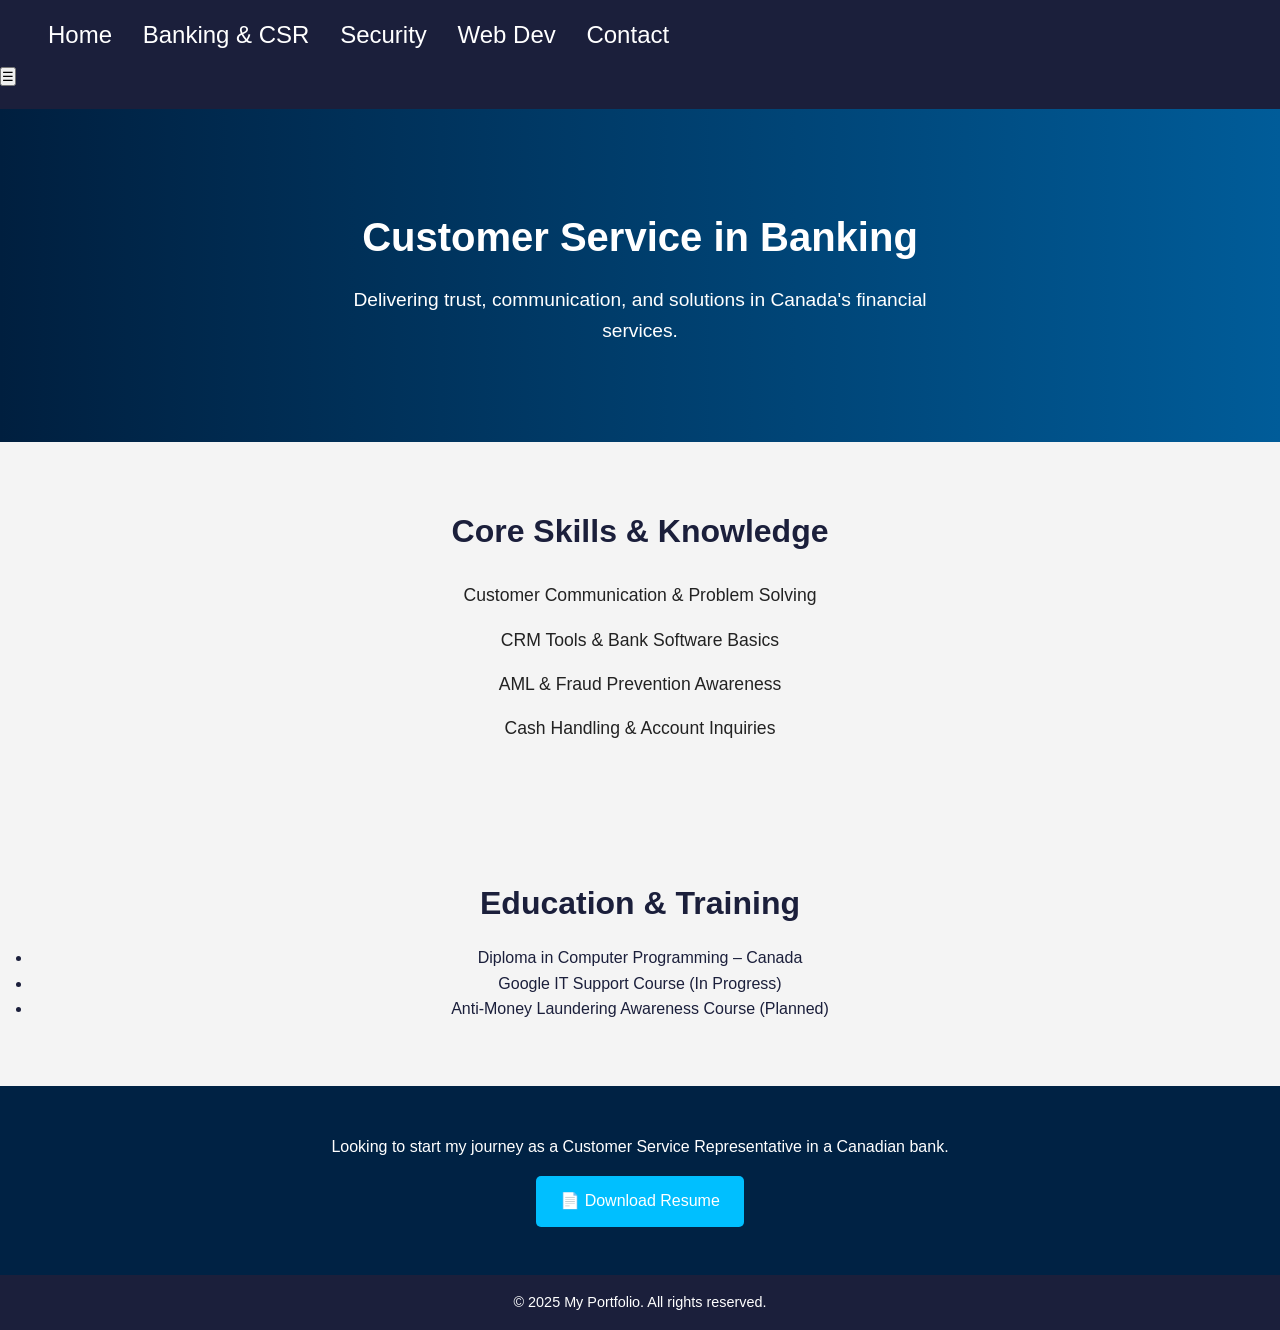
==== pages/banking.html @ bf2e639d "New updates _ Banking page updated" ====
<!DOCTYPE html>
<html lang="en">
<head>
  <meta charset="UTF-8" />
  <meta name="viewport" content="width=device-width, initial-scale=1.0" />
  <title>Banking CSR | My Portfolio</title>
  <link rel="stylesheet" href="../css/style.css" />
</head>
<body>

  <!-- Navbar -->
  <header class="header">
    <h1 class="logo"><a href="../index.html">
    <nav class="nav">
      <a href="../index.html">Home</a>
    <a href="banking.html" class="active">Banking & CSR</a>
    <a href="security.html">Security</a>
    <a href="webdev.html">Web Dev</a>
    <a href="#contact">Contact</a>
    </nav>
    <button id="navToggle">☰</button>
  </header>

  <!-- Hero Section -->
  <section class="hero banking-hero">
    <div class="hero-content">
      <h2>Customer Service in Banking</h2>
      <p>Delivering trust, communication, and solutions in Canada's financial services.</p>
    </div>
  </section>

  <!-- Skills Section -->
  <section class="content-section">
    <h3>Core Skills & Knowledge</h3>
    <ul class="skills-list">
      <li>Customer Communication & Problem Solving</li>
      <li>CRM Tools & Bank Software Basics</li>
      <li>AML & Fraud Prevention Awareness</li>
      <li>Cash Handling & Account Inquiries</li>
    </ul>
  </section>

  <!-- Education Section -->
  <section class="content-section">
    <h3>Education & Training</h3>
    <ul>
      <li>Diploma in Computer Programming – Canada</li>
      <li>Google IT Support Course (In Progress)</li>
      <li>Anti-Money Laundering Awareness Course (Planned)</li>
    </ul>
  </section>

  <!-- Call to Action -->
  <section class="cta">
    <p>Looking to start my journey as a Customer Service Representative in a Canadian bank.</p>
    <a href="Your_Resume.pdf" class="btn" download>📄 Download Resume</a>
  </section>

  <!-- Footer -->
  <footer class="footer">
    <p>© 2025 My Portfolio. All rights reserved.</p>
  </footer>

  <script src="../js/script.js"></script>
</body>
</html>
---- css/style.css ----
/* General Reset */
* {
    margin: 0;
    padding: 0;
    box-sizing: border-box;
  }
  
  body {
    font-family: 'Poppins', sans-serif;
    line-height: 1.6;
    background-color: #ffffff;
    color: #1b1f3b; /* dark navy */
  }
  
  /* Container */
  .container {
    width: 90%;
    max-width: 1100px;
    margin: auto;
    padding: 2rem 0;
  }
  
  /* Header */
  .header {
    background-color: #1b1f3b;
    color: white;
    padding: 1rem 0;
  }
  
  .header .container {
    display: flex;
    justify-content: space-between;
    align-items: center;
  }
  
  .logo {
    font-size: 1.5rem;
    font-weight: 600;
  }
  
  .nav a {
    color: white;
    margin-left: 1.5rem;
    text-decoration: none;
    font-weight: 500;
  }
  
  .nav a:hover {
    text-decoration: underline;
  }
  
  /* Hero Section */
  .hero {
    background-color: #e8f8f8;
    text-align: center;
    padding: 4rem 2rem;
  }
  
  .hero h2 {
    font-size: 2.5rem;
    margin-bottom: 1rem;
  }
  
  .hero-buttons {
    margin-top: 2rem;
  }
  
  .btn-primary,
  .btn-secondary {
    text-decoration: none;
    padding: 0.75rem 1.5rem;
    border-radius: 5px;
    margin: 0.5rem;
    display: inline-block;
    font-weight: 500;
  }
  
  .btn-primary {
    background-color: #ffc107; /* soft gold */
    color: #1b1f3b;
  }
  
  .btn-secondary {
    background-color: #1b1f3b;
    color: white;
  }
  
  .btn-primary:hover,
  .btn-secondary:hover {
    opacity: 0.9;
  }
  
  /* Services Section */
  .services {
    background-color: #f8f9fa;
    padding: 4rem 2rem;
    text-align: center;
  }
  
  .services h3 {
    font-size: 2rem;
    margin-bottom: 2rem;
  }
  
  .card-container {
    display: flex;
    flex-wrap: wrap;
    gap: 2rem;
    justify-content: center;
  }
  
  .card {
    background-color: white;
    border: 1px solid #ddd;
    border-radius: 10px;
    padding: 2rem;
    width: 300px;
    box-shadow: 0 4px 8px rgba(0,0,0,0.05);
  }
  
  .card h4 {
    font-size: 1.2rem;
    margin-bottom: 1rem;
  }
  
  .card-btn {
    display: inline-block;
    margin-top: 1rem;
    background-color: #00bcd4; /* cyan */
    color: white;
    padding: 0.5rem 1rem;
    text-decoration: none;
    border-radius: 5px;
  }
  
  .card-btn:hover {
    background-color: #0097a7;
  }
  
  /* Contact Section */
  .contact {
    background-color: #e8f8f8;
    padding: 4rem 2rem;
    text-align: center;
  }
  
  .contact a {
    color: #007b8f;
    text-decoration: none;
  }
  
  .contact a:hover {
    text-decoration: underline;
  }
  
  /* Footer */
  .footer {
    background-color: #1b1f3b;
    color: white;
    text-align: center;
    padding: 1rem 0;
    font-size: 0.9rem;
  }
  /* Responsive Nav */
.nav-toggle {
    display: none;
    font-size: 1.5rem;
    background: none;
    border: none;
    color: white;
    cursor: pointer;
  }
  
  @media (max-width: 768px) {
    .nav {
      display: none;
      flex-direction: column;
      background-color: #1b1f3b;
      padding: 1rem;
    }
  
    .nav a {
      margin: 0.5rem 0;
    }
  
    .nav.show {
      display: flex;
    }
  
    .nav-toggle {
      display: block;
    }
  }
  
  /* Dark Mode */
  body.dark-mode {
    background-color: #1b1f3b;
    color: white;
  }
  
  body.dark-mode .header,
  body.dark-mode .footer {
    background-color: #121530;
  }
  
  body.dark-mode .hero,
  body.dark-mode .contact {
    background-color: #1e223d;
    color: white;
  }
  
  body.dark-mode .card {
    background-color: #2a2e4a;
    color: white;
  }
  
  .dark-toggle {
    position: fixed;
    bottom: 20px;
    left: 20px;
    padding: 10px;
    background: #ffc107;
    border: none;
    border-radius: 50%;
    cursor: pointer;
    z-index: 1000;
  }
  
  /* Scroll to top */
  .scroll-top {
    position: fixed;
    bottom: 20px;
    right: 20px;
    padding: 10px;
    background: #00bcd4;
    border: none;
    border-radius: 100%;
    color: white;
    font-size: 1.2rem;
    cursor: pointer;
    display: none;
    z-index: 1000;
  }
  

  /* ----------------------------------------------
   Banking Page Hero Section
---------------------------------------------- */
.banking-hero {
    background: linear-gradient(to right, #001f3f, #005c99); /* Bank-style blue theme */
    color: white;
    padding: 6rem 2rem;
    text-align: center;
  }
  
  .banking-hero .hero-content h2 {
    font-size: 2.5rem;
    margin-bottom: 1rem;
  }
  
  .banking-hero .hero-content p {
    font-size: 1.2rem;
    max-width: 600px;
    margin: 0 auto;
  }
  
  /* ----------------------------------------------
     Content Sections (Skills & Education)
  ---------------------------------------------- */
  .content-section {
    padding: 4rem 2rem;
    background-color: #f4f4f4;
    text-align: center;
  }
  
  .content-section h3 {
    font-size: 2rem;
    margin-bottom: 1rem;
  }
  
  .skills-list {
    list-style: none;
    padding: 0;
  }
  
  .skills-list li {
    padding: 0.5rem;
    font-size: 1.1rem;
    color: #222;
  }
  
  /* ----------------------------------------------
     Call to Action (Resume)
  ---------------------------------------------- */
  .cta {
    padding: 3rem 2rem;
    background-color: #002244;
    color: white;
    text-align: center;
  }
  
  .cta .btn {
    margin-top: 1rem;
    display: inline-block;
    background-color: #00bfff;
    color: white;
    padding: 0.8rem 1.5rem;
    border-radius: 5px;
    text-decoration: none;
    transition: background-color 0.3s ease;
  }
  
  .cta .btn:hover {
    background-color: #009acd;
  }
  
  /* ----------------------------------------------
     Responsive Adjustments
  ---------------------------------------------- */
  @media (max-width: 768px) {
    .banking-hero .hero-content h2 {
      font-size: 2rem;
    }
  
    .banking-hero .hero-content p {
      font-size: 1rem;
    }
  }
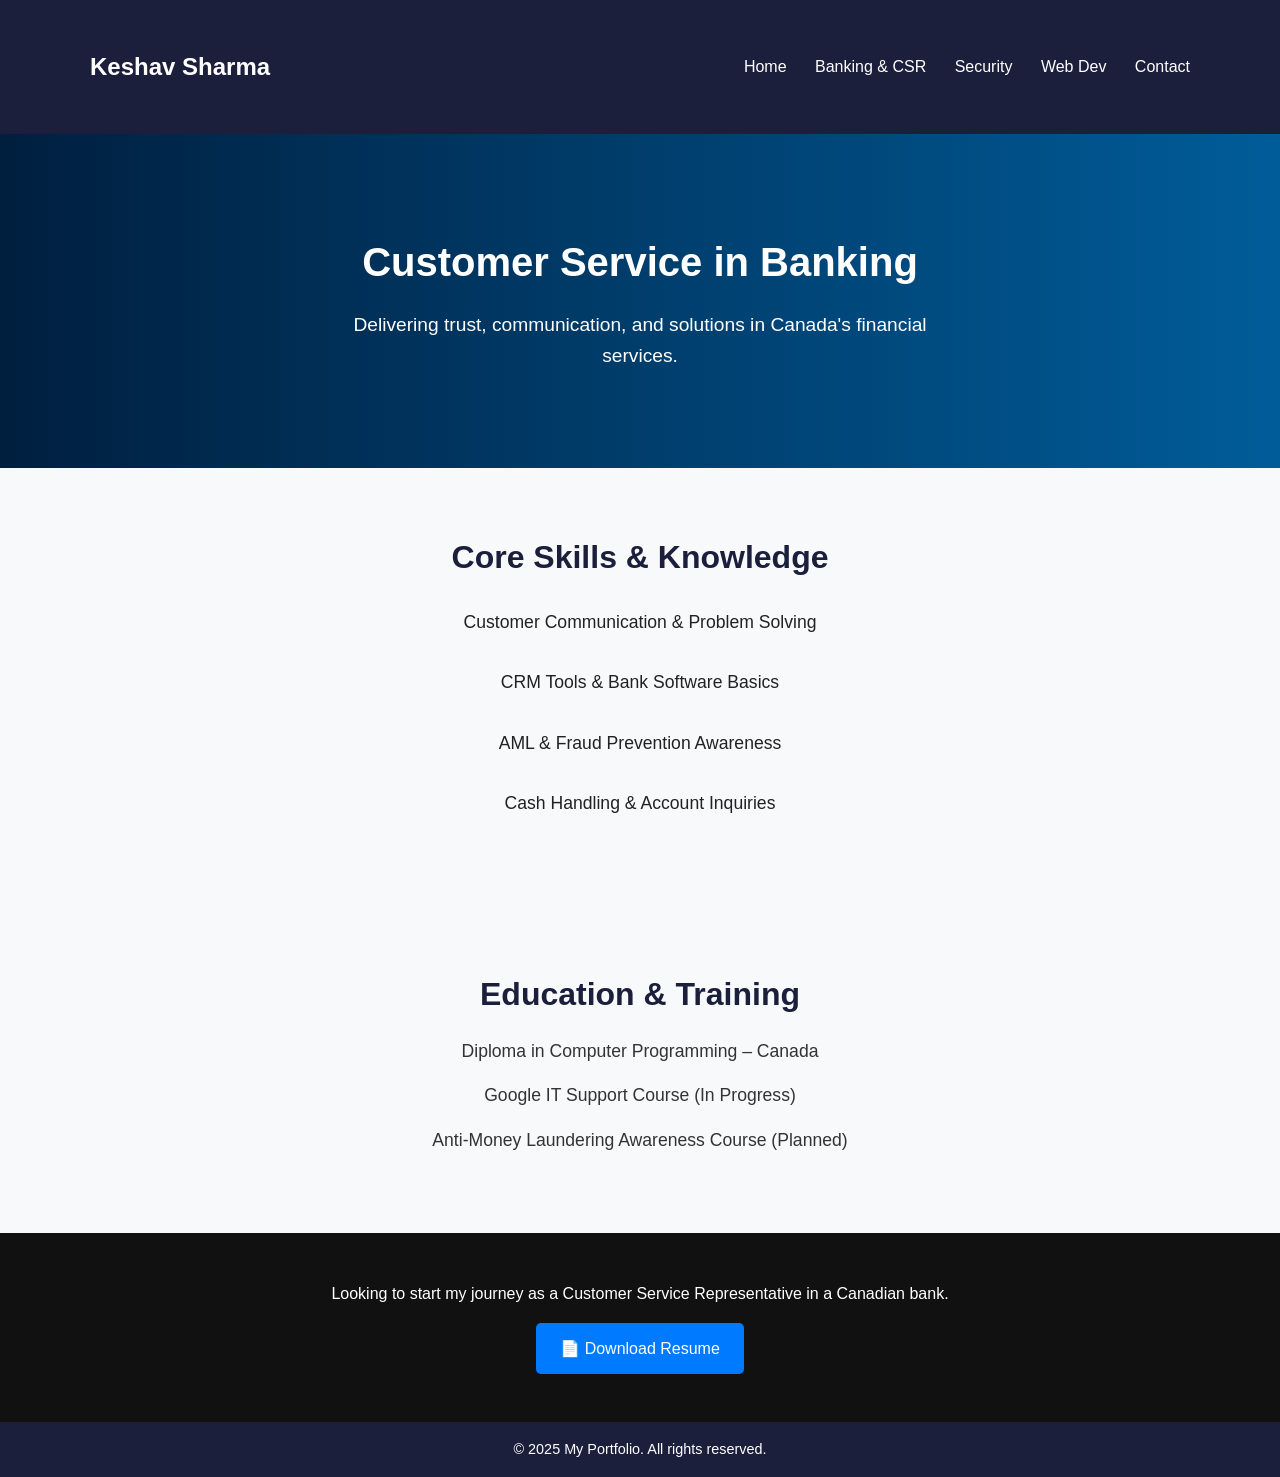
==== commit 5fb79dab: "Web Developer Page added" ====
--- a/pages/banking.html
+++ b/pages/banking.html
@@ -10,7 +10,8 @@
 
   <!-- Navbar -->
   <header class="header">
-    <h1 class="logo"><a href="../index.html">
+    <div class="container">
+      <h1 class="logo">Keshav Sharma</h1>
     <nav class="nav">
       <a href="../index.html">Home</a>
     <a href="banking.html" class="active">Banking & CSR</a>
@@ -18,7 +19,8 @@
     <a href="webdev.html">Web Dev</a>
     <a href="#contact">Contact</a>
     </nav>
-    <button id="navToggle">☰</button>
+    </div>
+    
   </header>
 
   <!-- Hero Section -->
--- a/css/style.css
+++ b/css/style.css
@@ -325,4 +325,166 @@
     .banking-hero .hero-content p {
       font-size: 1rem;
     }
-  }+  }
+
+
+  /* ----------------------------------------------
+   Security Page Hero Section
+---------------------------------------------- */
+.security-hero {
+    background: linear-gradient(to right, #1f1f1f, #444); /* Dark tone for security */
+    color: #fff;
+    padding: 6rem 2rem;
+    text-align: center;
+  }
+  
+  .security-hero .hero-content h2 {
+    font-size: 2.5rem;
+    margin-bottom: 1rem;
+  }
+  
+  .security-hero .hero-content p {
+    font-size: 1.2rem;
+    max-width: 600px;
+    margin: 0 auto;
+  }
+  
+  /* ----------------------------------------------
+     Content Sections (Experience & Skills)
+  ---------------------------------------------- */
+  .content-section {
+    padding: 4rem 2rem;
+    background-color: #f4f4f4;
+    text-align: center;
+  }
+  
+  .content-section h3 {
+    font-size: 2rem;
+    margin-bottom: 1rem;
+  }
+  
+  .content-section ul {
+    list-style: none;
+    padding: 0;
+    font-size: 1.1rem;
+    line-height: 1.8;
+    color: #333;
+  }
+  
+  .skills-list li {
+    font-weight: 500;
+  }
+  
+  /* ----------------------------------------------
+     CTA Section (Resume)
+  ---------------------------------------------- */
+  .cta {
+    padding: 3rem 2rem;
+    background-color: #111;
+    color: white;
+    text-align: center;
+  }
+  
+  .cta .btn {
+    margin-top: 1rem;
+    display: inline-block;
+    background-color: #28a745;
+    color: white;
+    padding: 0.8rem 1.5rem;
+    border-radius: 5px;
+    text-decoration: none;
+    transition: background-color 0.3s ease;
+  }
+  
+  .cta .btn:hover {
+    background-color: #218838;
+  }
+  
+  /* ----------------------------------------------
+     Responsive Design
+  ---------------------------------------------- */
+  @media (max-width: 768px) {
+    .security-hero .hero-content h2 {
+      font-size: 2rem;
+    }
+  
+    .security-hero .hero-content p {
+      font-size: 1rem;
+    }
+  }
+  
+  /* ----------------------------------------------
+   Web Dev Page Hero Section
+---------------------------------------------- */
+.webdev-hero {
+    background: linear-gradient(to right, #141e30, #243b55); /* Cool blue tech gradient */
+    color: #fff;
+    padding: 6rem 2rem;
+    text-align: center;
+  }
+  
+  .webdev-hero .hero-content h2 {
+    font-size: 2.5rem;
+    margin-bottom: 1rem;
+  }
+  
+  .webdev-hero .hero-content p {
+    font-size: 1.2rem;
+    max-width: 600px;
+    margin: 0 auto;
+  }
+  
+  /* ----------------------------------------------
+     Content Sections (Projects & Skills)
+  ---------------------------------------------- */
+  .content-section {
+    padding: 4rem 2rem;
+    background-color: #f8f9fa;
+    text-align: center;
+  }
+  
+  .content-section h3 {
+    font-size: 2rem;
+    margin-bottom: 1rem;
+  }
+  
+  .content-section ul {
+    list-style-type: none;
+    padding: 0;
+    font-size: 1.1rem;
+    line-height: 1.8;
+    color: #333;
+  }
+  
+  .content-section ul li {
+    margin-bottom: 0.8rem;
+  }
+  
+  /* ----------------------------------------------
+     CTA Section (GitHub)
+  ---------------------------------------------- */
+  .cta {
+    padding: 3rem 2rem;
+    background-color: #111;
+    color: white;
+    text-align: center;
+  }
+  
+  .cta .btn {
+    margin-top: 1rem;
+    display: inline-block;
+    background-color: #007bff;
+    color: white;
+    padding: 0.8rem 1.5rem;
+    border-radius: 5px;
+    text-decoration: none;
+    transition: background-color 0.3s ease;
+  }
+  
+  .cta .btn:hover {
+    background-color: #0056b3;
+  }
+  
+  /* ----------------------------------------------
+     Respon
+  
